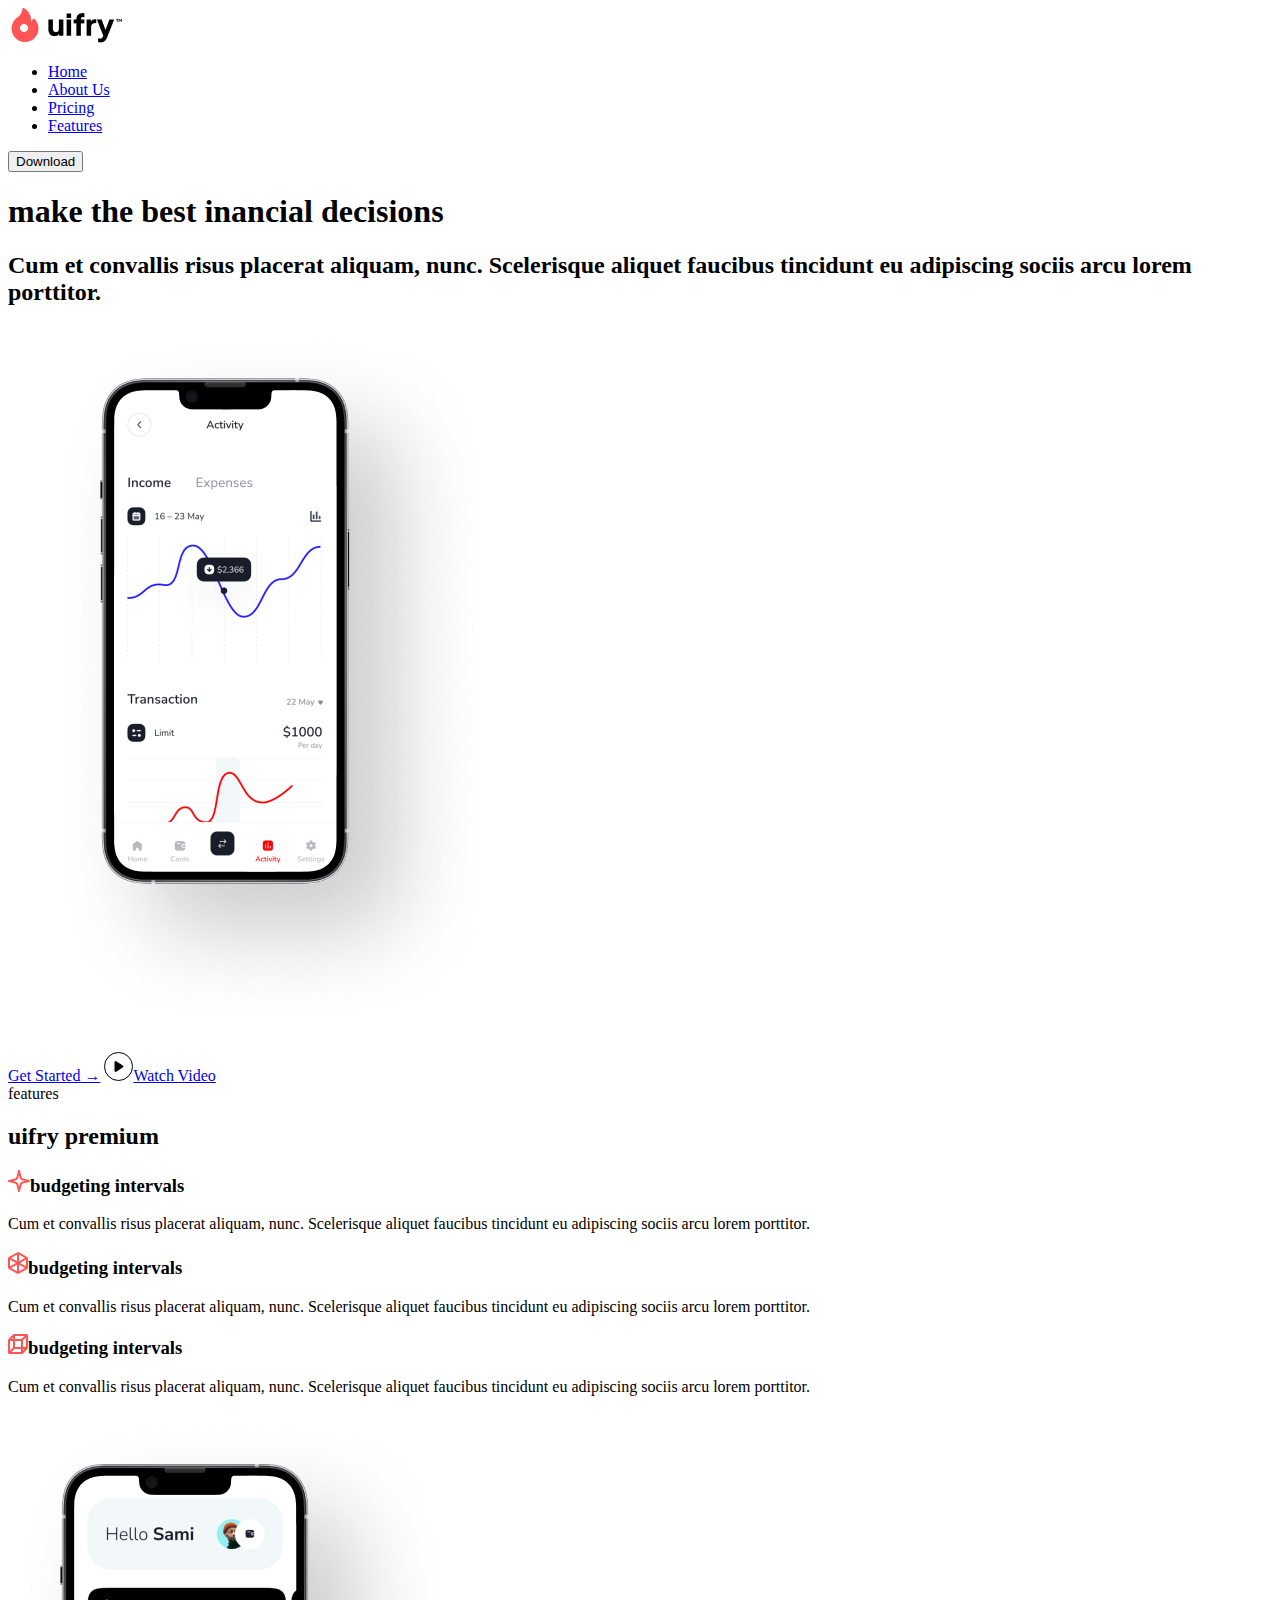
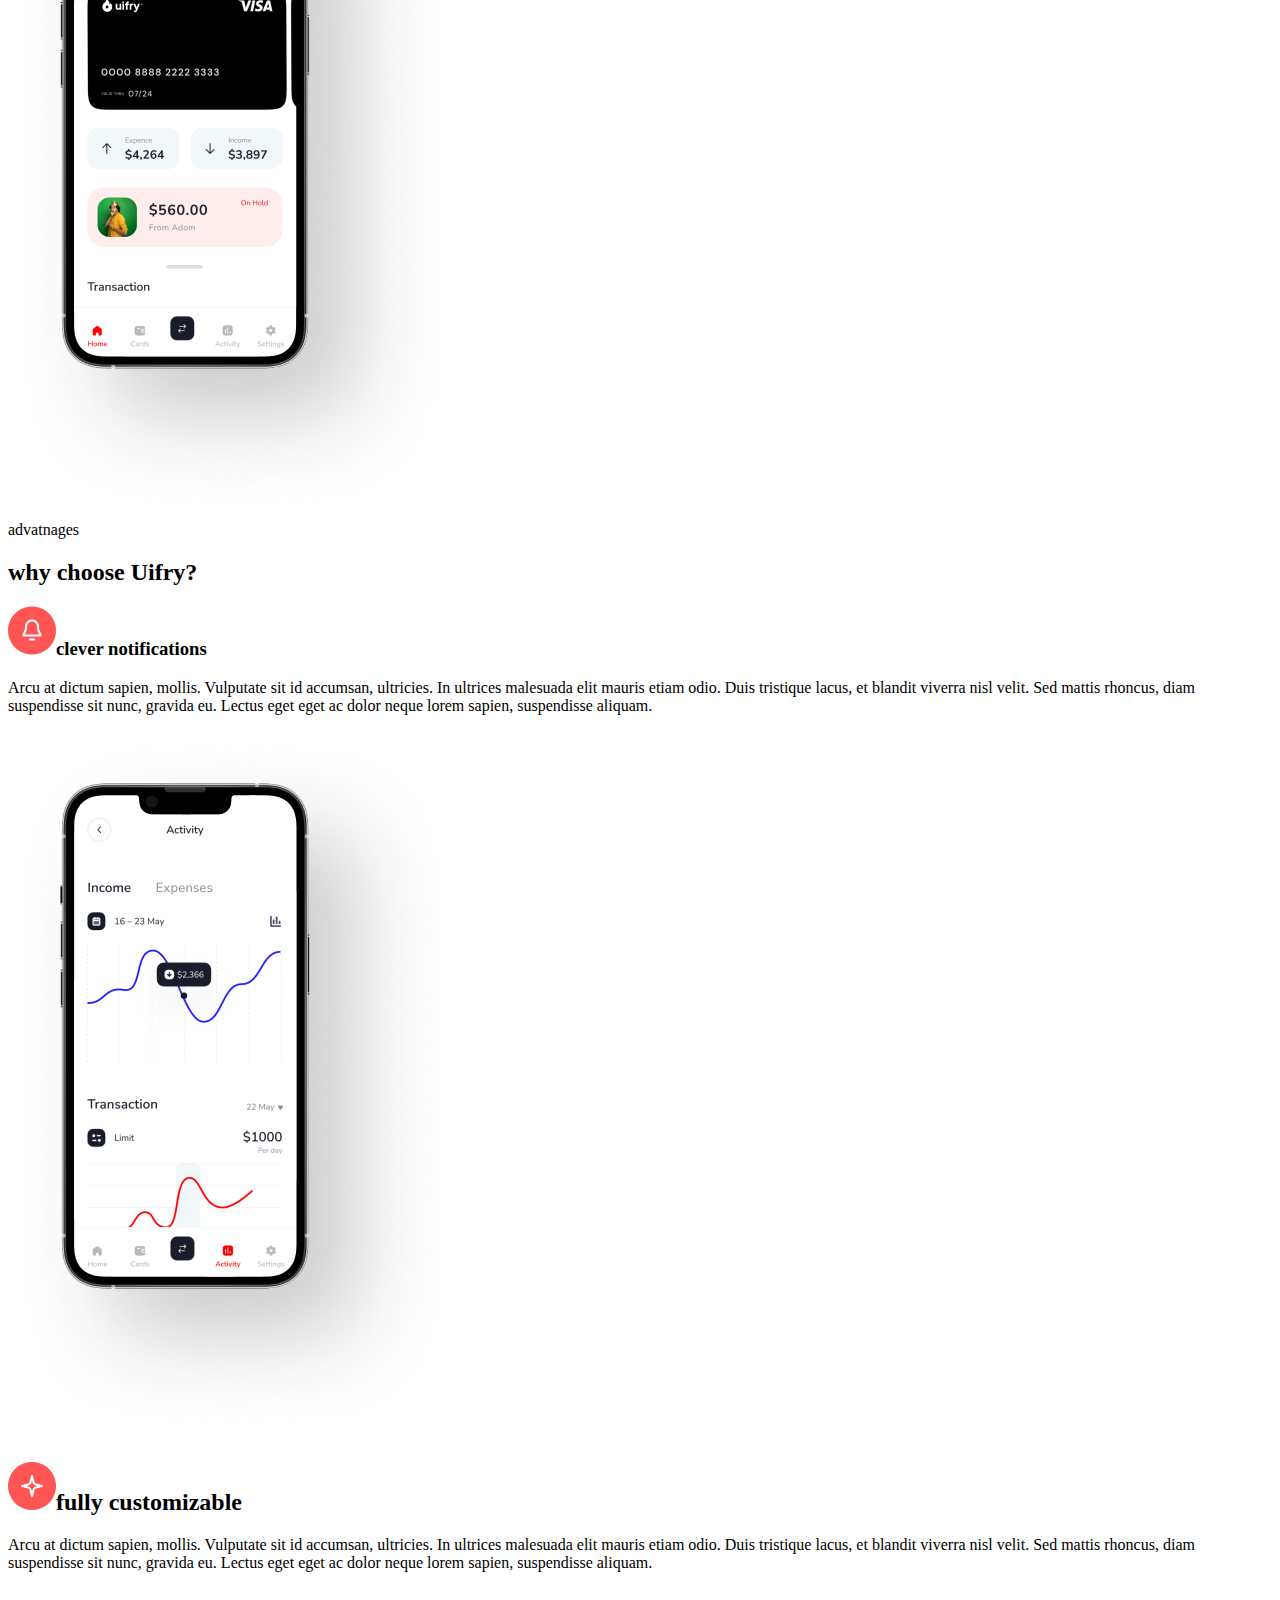
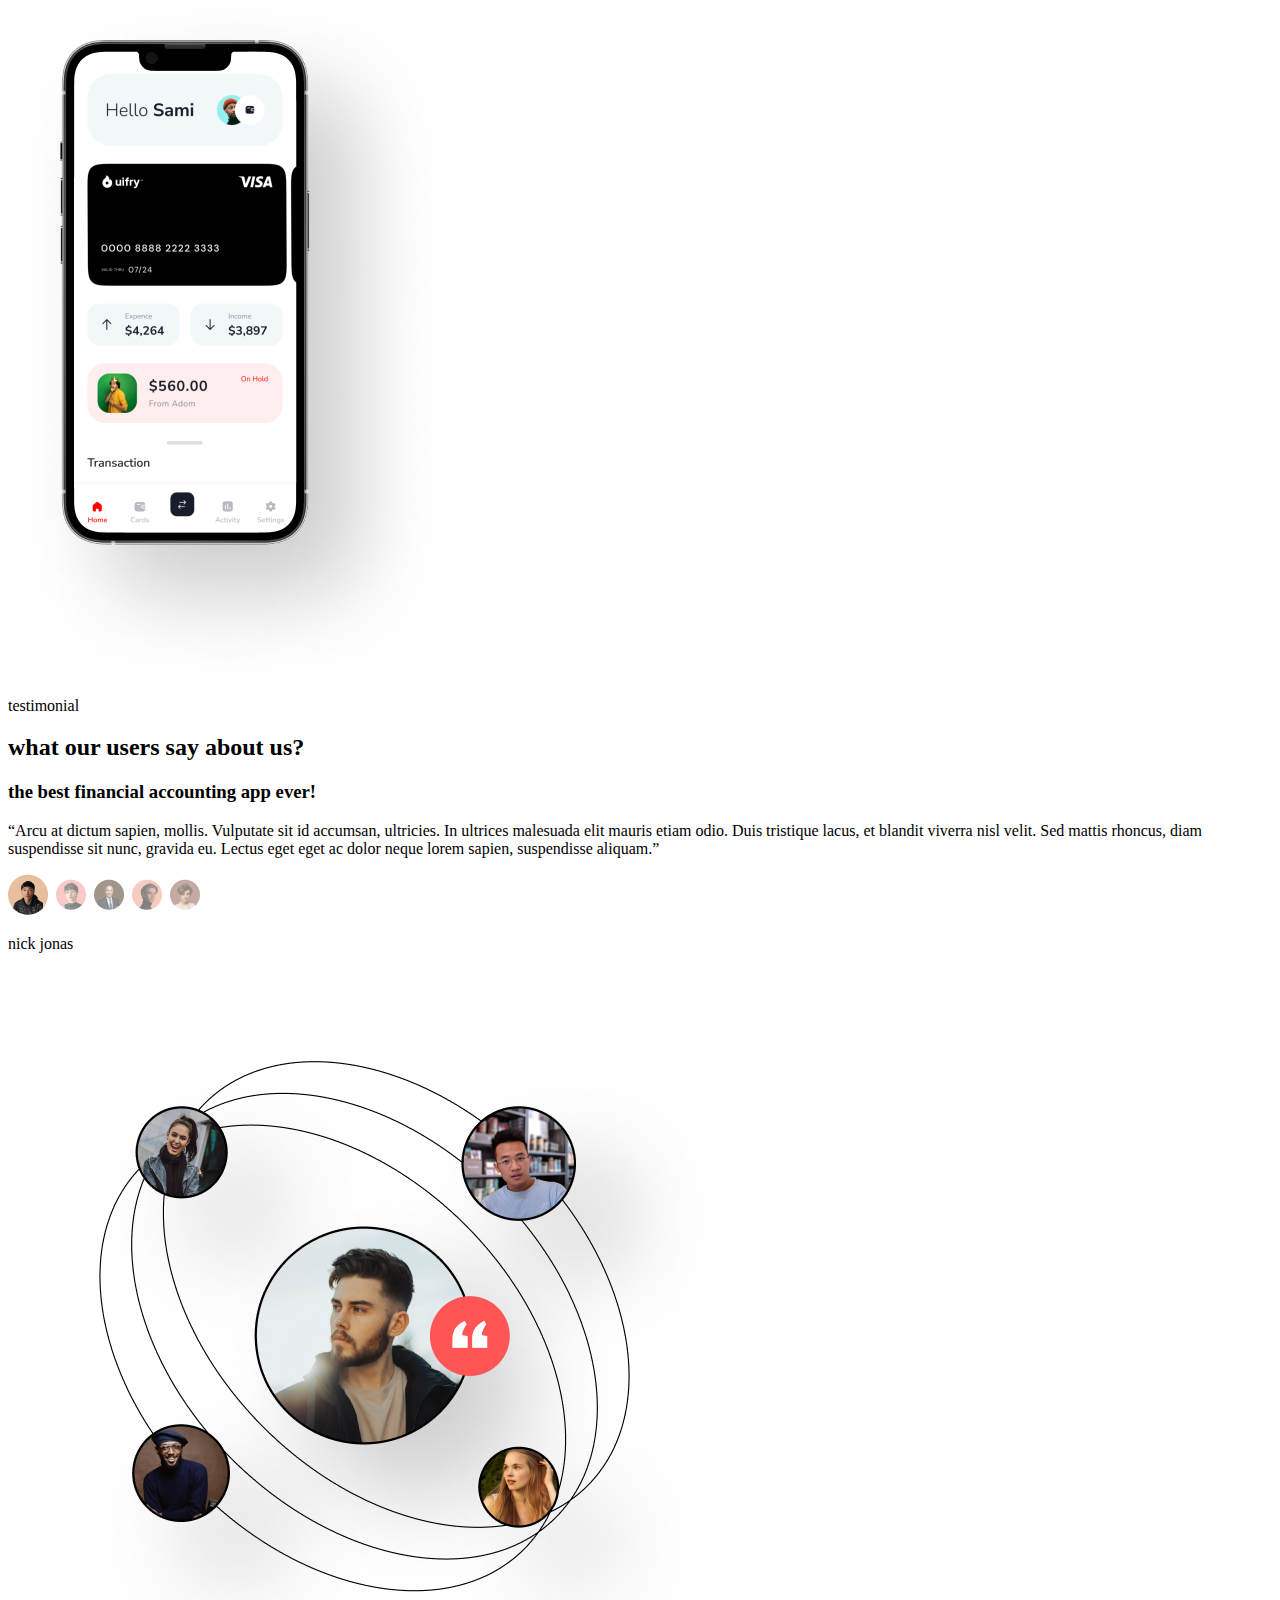
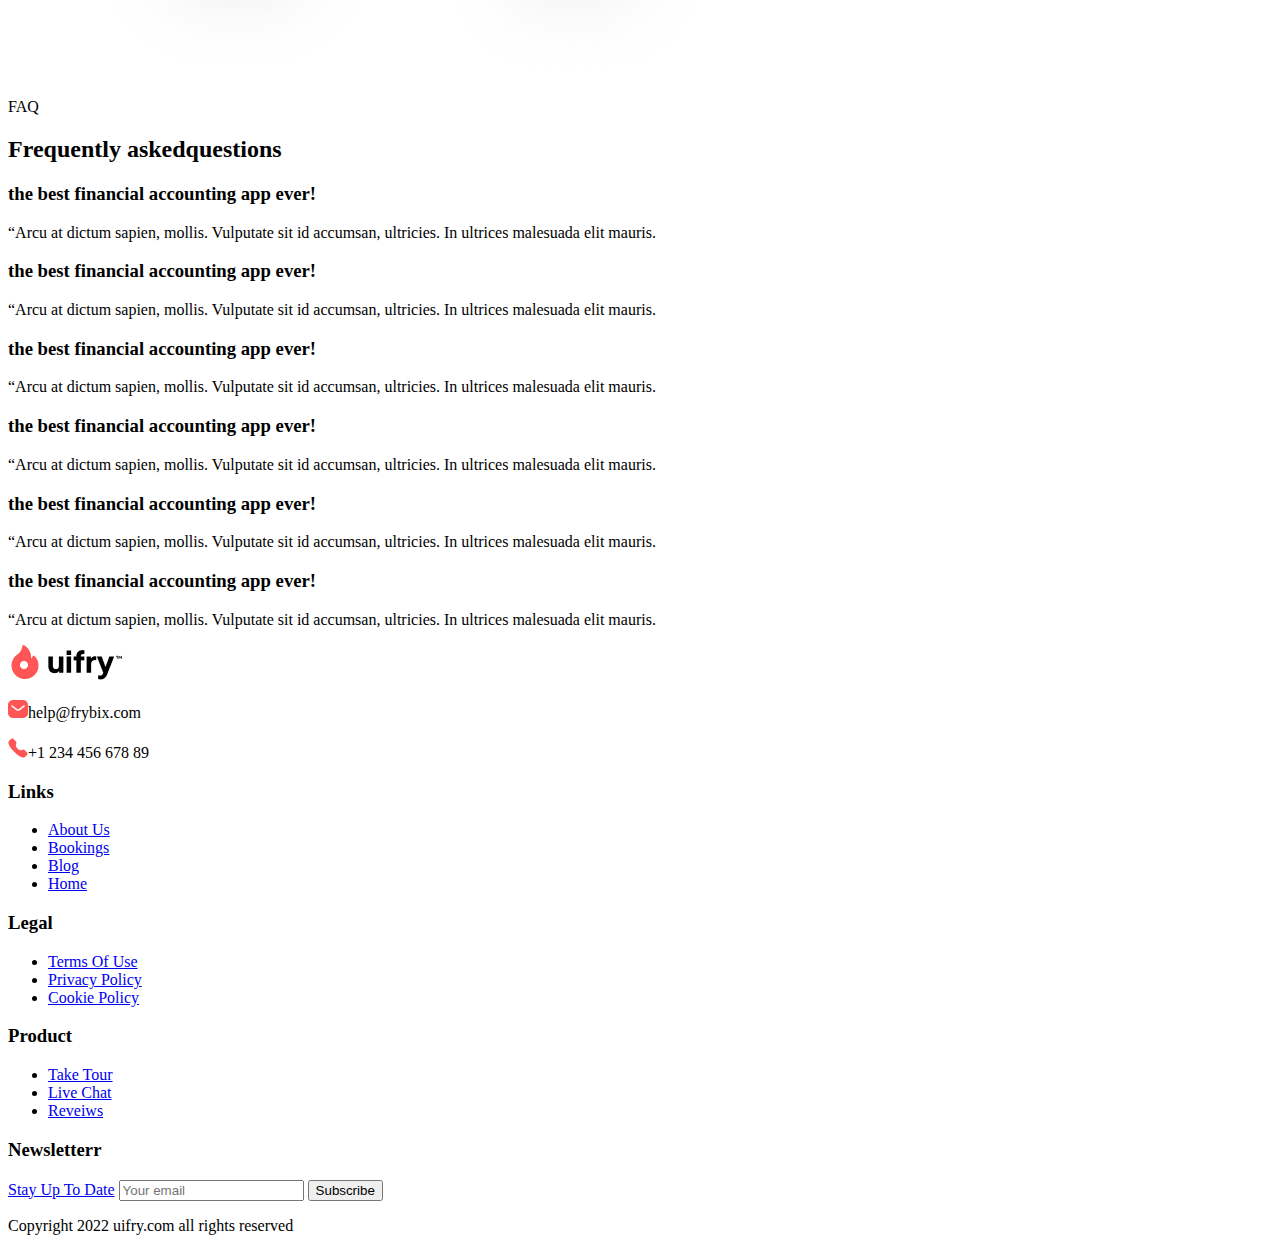
==== landingpage/index.html @ 3eb0efb7 "commit inicial" ====
<!DOCTYPE html>
<html lang="pt-br">
<head>
    <meta charset="UTF-8">
    <meta name="viewport" content="width=device-width, initial-scale=1.0">
    <meta name="description" content="Conheça o mundo inovador da Apple e outras marcas. Compre seu SmartPhone de última geração. Explore acessórios, entretenimento e suporte especializado."> 
    <title>Landing Page</title>
    <link rel="stylesheet" href="style.css">
</head>
<body>
    <header>
        <div>
            <img src="../imagens/logo.png" alt="logo">
            <nav>
                <ul>
                    <li><a href="#">Home</a></li>
                    <li><a href="#">About Us</a></li>
                    <li><a href="#">Pricing</a></li>
                    <li><a href="#">Features</a></li>
                </ul>
            </nav>
            <a href="#"><button type="button">Download</button></a>
        </div>
    </header>
    <main>
        <section>
            <header>
                <h1><span></span>make the best</span> <span></span>inancial decisions</span></h1>
                <h2>Cum et convallis risus placerat aliquam, nunc. Scelerisque aliquet faucibus tincidunt eu adipiscing sociis arcu lorem porttitor.</h2>
            </header>
            <div>
                <figure><img src="../imagens/iphone13grafico.png" alt="iphone13"></figure>
            </div>
        </section>
        <section>
            <a href="#">Get Started &rarr;</a>
            <a href="#"><span><img src="../imagens/play.svg"></span>Watch Video</a>            
        </section>
        <section>           
            <div>
                <div>
                    <header>
                        <span>features</span>
                        <h2>uifry premium</h2>
                    </header>
                    <h3><img src="../imagens/iconstar.png" alt="">budgeting intervals</h3>
                    <p>Cum et convallis risus placerat aliquam, nunc. Scelerisque aliquet faucibus tincidunt eu adipiscing sociis arcu lorem porttitor.</p>
                    <h3><img src="../imagens/iconnew.png" alt="">budgeting intervals</h3>
                    <p>Cum et convallis risus placerat aliquam, nunc. Scelerisque aliquet faucibus tincidunt eu adipiscing sociis arcu lorem porttitor.</p>
                    <h3><img src="../imagens/iconcube.png" alt="">budgeting intervals</h3>
                    <p>Cum et convallis risus placerat aliquam, nunc. Scelerisque aliquet faucibus tincidunt eu adipiscing sociis arcu lorem porttitor.</p>
                </div>
                <div>
                    <img src="../imagens/iphone13.png" alt="">
                </div>
            </div>
        </section>
        <section>
            <div>
                <div>
                    <header>
                        <span>advatnages</span>
                        <h2>why choose Uifry?</h2>
                        <h3><img src="../imagens/iconnotificacao.png" alt="">clever notifications</h3>
                    </header>
                    <p>Arcu at dictum sapien, mollis. Vulputate sit id accumsan, ultricies. In ultrices malesuada elit mauris etiam odio. Duis tristique lacus, et blandit viverra nisl velit. Sed mattis rhoncus, diam suspendisse sit nunc, gravida eu. Lectus eget eget ac dolor neque lorem sapien, suspendisse aliquam.</p>
                </div>
                <div>
                    <img src="../imagens/iphone13grafico.png" alt="">
                </div>
            </div>
        </section>
        <section>
            <div>
                <div>
                    <header>
                        <h2><img src="../imagens/iconstar02.png" alt="">fully customizable</h2>
                    </header>
                    <p>Arcu at dictum sapien, mollis. Vulputate sit id accumsan, ultricies. In ultrices malesuada elit mauris etiam odio. Duis tristique lacus, et blandit viverra nisl velit. Sed mattis rhoncus, diam suspendisse sit nunc, gravida eu. Lectus eget eget ac dolor neque lorem sapien, suspendisse aliquam.</p>
                </div>
                <div>
                    <img src="../imagens/iphone13.png" alt="">
                </div>
            </div>
        </section>
        <section>
            <header>
                <span>testimonial</span>
                <h2>what our users say about us?</h2>
            </header>
            <article>
                <div>
                    <div>
                        <h3>the best financial accounting app ever!</h3>
                        <p>“Arcu at dictum sapien, mollis. Vulputate sit id accumsan, ultricies. In ultrices malesuada elit mauris etiam odio. Duis tristique lacus, et blandit viverra nisl velit. Sed mattis rhoncus, diam suspendisse sit nunc, gravida eu. Lectus eget eget ac dolor neque lorem sapien, suspendisse aliquam.”</p>
                        <img src="../imagens/minicomentarios.png" alt="">
                        <p>nick jonas</p>
                    </div>
                    <div>
                        <img src="../imagens/comentarios.png" alt="">
                    </div>
                </div>
            </article>
            <article>
                <header>
                    <span>FAQ</span>
                    <h2><span></span>Frequently asked</span><span>questions</span></h2>
                </header>
                <div>
                    <div>
                        <h3>the best financial accounting app ever!</h3>
                        <p>“Arcu at dictum sapien, mollis. Vulputate sit id accumsan, ultricies. In ultrices malesuada elit mauris.</p>
                    </div>
                    <div>
                        <h3>the best financial accounting app ever!</h3>
                        <p>“Arcu at dictum sapien, mollis. Vulputate sit id accumsan, ultricies. In ultrices malesuada elit mauris.</p>
                    </div>
                    <div>
                        <h3>the best financial accounting app ever!</h3>
                        <p>“Arcu at dictum sapien, mollis. Vulputate sit id accumsan, ultricies. In ultrices malesuada elit mauris.</p>
                    </div>
                    <div>
                        <h3>the best financial accounting app ever!</h3>
                        <p>“Arcu at dictum sapien, mollis. Vulputate sit id accumsan, ultricies. In ultrices malesuada elit mauris.</p>
                    </div>
                    <div>
                        <h3>the best financial accounting app ever!</h3>
                        <p>“Arcu at dictum sapien, mollis. Vulputate sit id accumsan, ultricies. In ultrices malesuada elit mauris.</p>
                    </div>
                    <div>
                        <h3>the best financial accounting app ever!</h3>
                        <p>“Arcu at dictum sapien, mollis. Vulputate sit id accumsan, ultricies. In ultrices malesuada elit mauris.</p>
                    </div>
                </div>
            </article>
        </section>
    </main>
    <footer>
        <div>
            <div>
                <img src="../imagens/logo.png" alt="logo">
                <p><img src="../imagens/iconemail.png" alt="">help@frybix.com</p>
                <p><img src="../imagens/icontelefone.png" alt="">+1 234 456 678 89</p>
            </div>
            <div>
                <h3>Links</h3>
                <ul>
                    <li><a href="#">About Us</a></li>
                    <li><a href="#">Bookings</a></li>
                    <li><a href="#">Blog</a></li>
                    <li><a href="#">Home</a></li>
                </ul>
            </div>
            <div>
                <h3>Legal</h3>
                <ul>
                    <li><a href="#">Terms Of Use</a></li>
                    <li><a href="#">Privacy Policy</a></li>
                    <li><a href="#">Cookie Policy</a></li>
                </ul>
            </div>
            <div>
                <h3>Product</h3>
                <ul>
                    <li><a href="#">Take Tour</a></li>
                    <li><a href="#">Live Chat</a></li>
                    <li><a href="#">Reveiws</a></li>
                </ul>
            </div>
            <div>
                <h3>Newsletterr</h3>
                <a href="#">Stay Up To Date</a>
                <input type="text" placeholder="Your email">
                <button type="submit">Subscribe</button>
            </div>
        </div>
        <p>Copyright 2022 uifry.com all rights reserved</p>
    </footer>
    
</body>
</html>
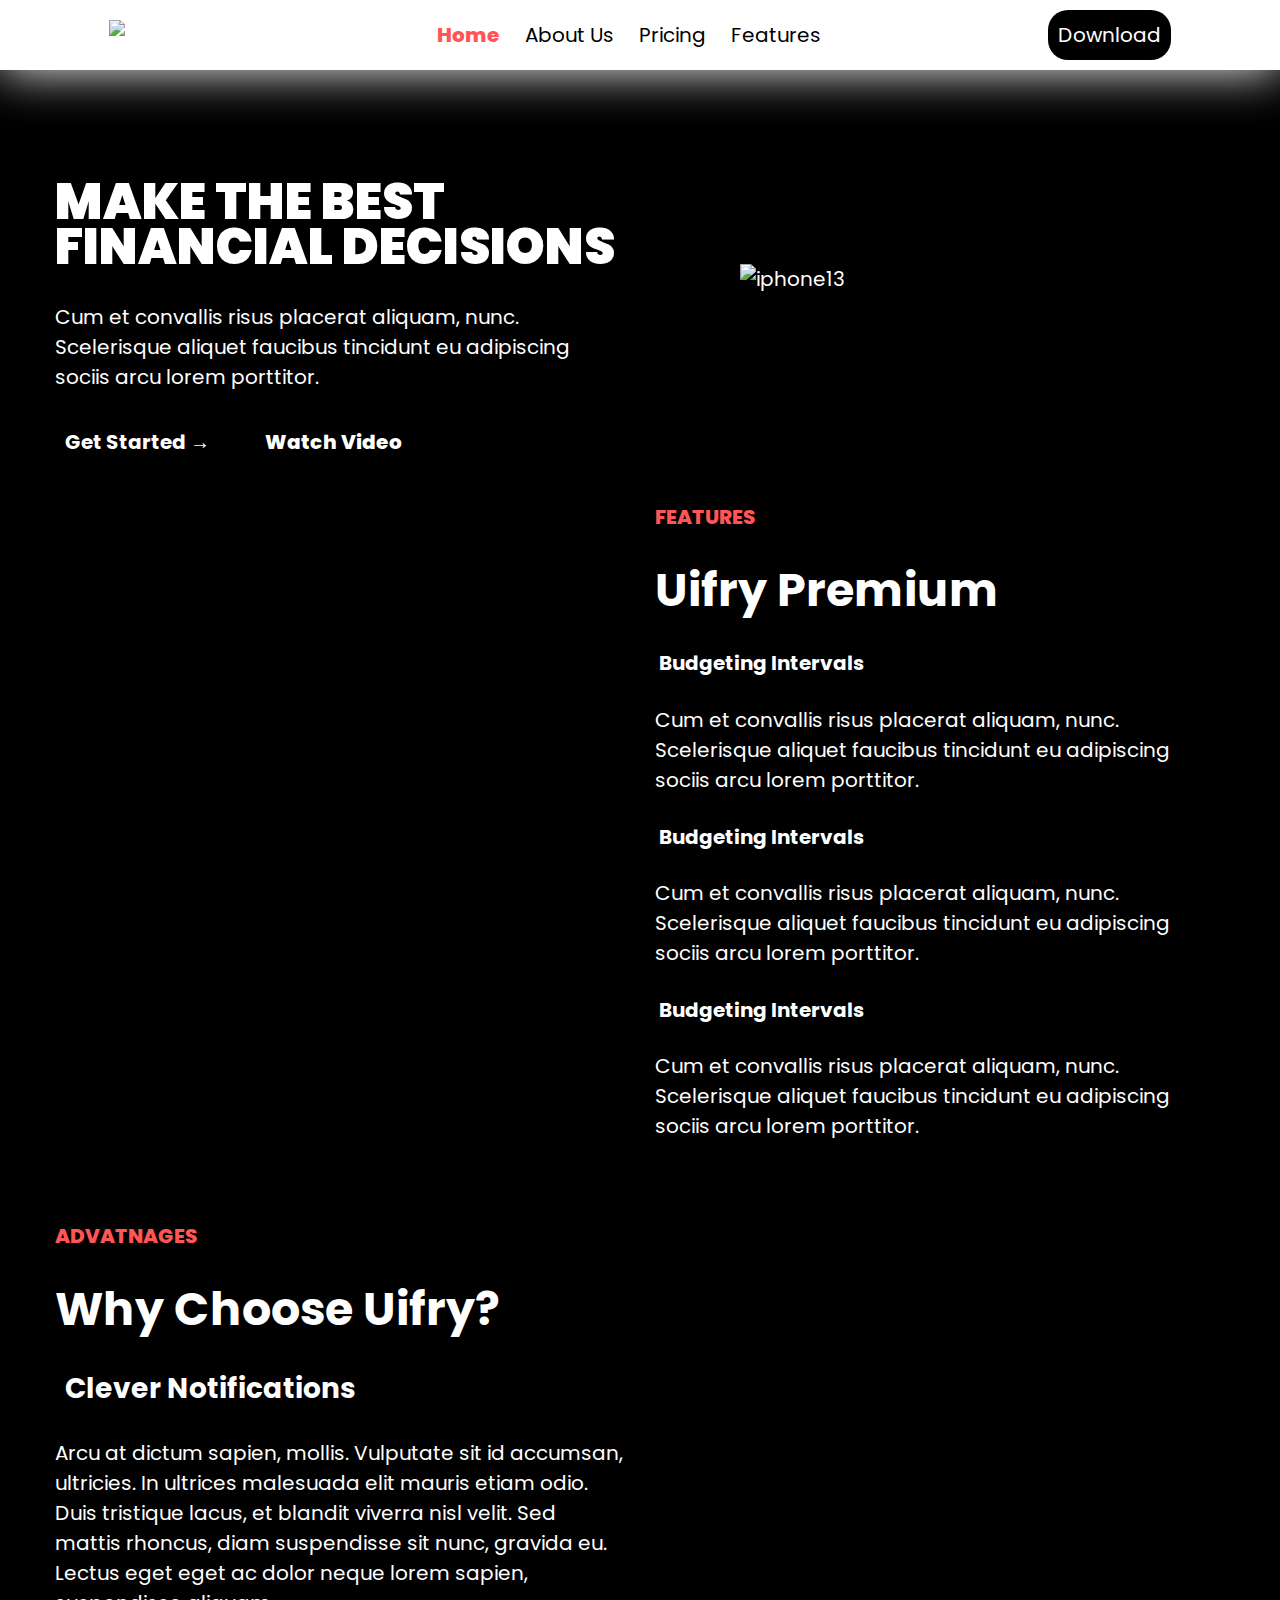
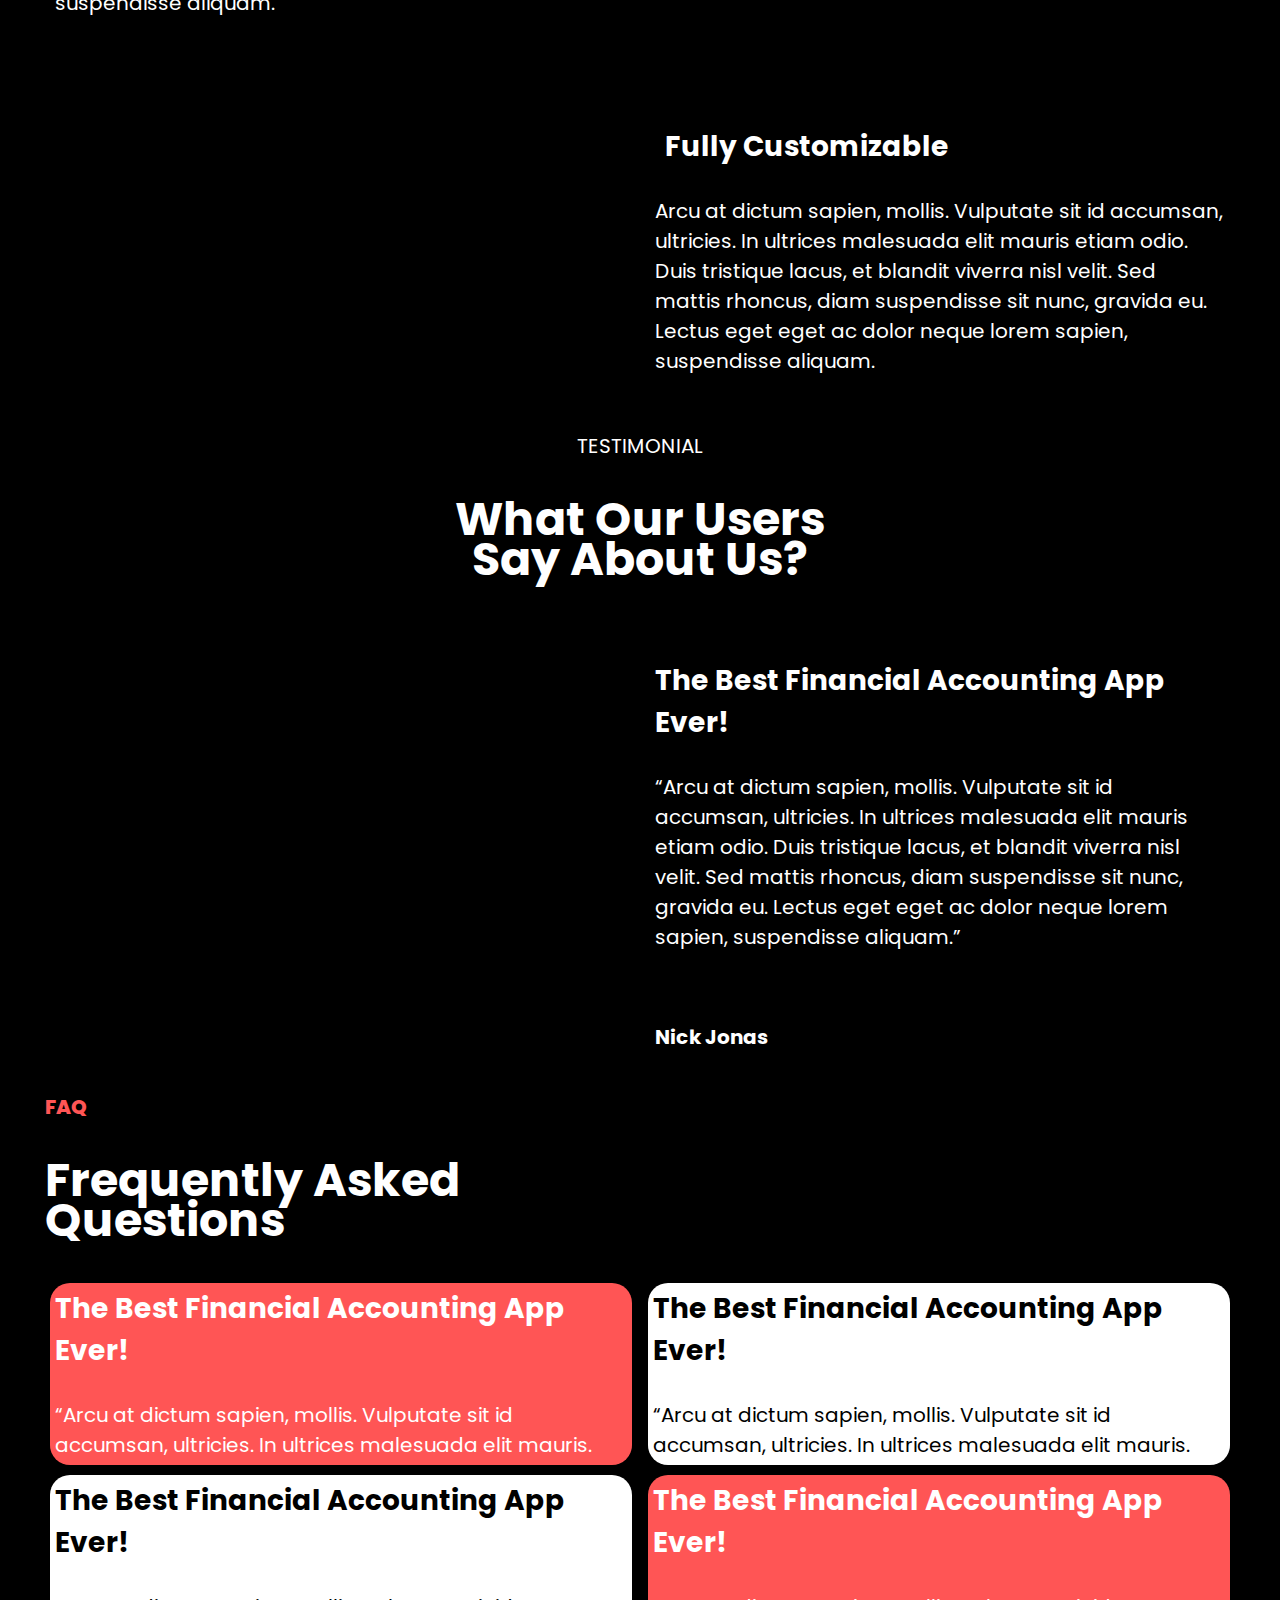
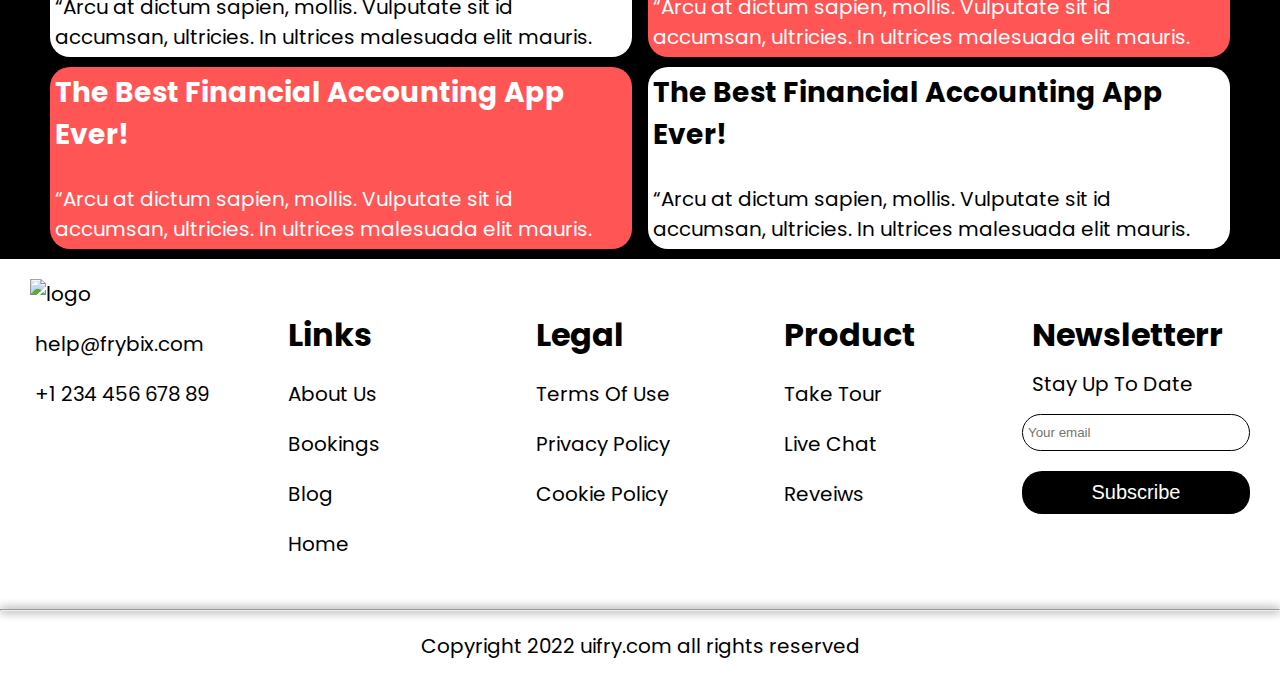
==== commit f6100fe7: "Atualização das cores e fontes." ====
--- a/landingpage/index.html
+++ b/landingpage/index.html
@@ -6,175 +6,178 @@
     <meta name="description" content="Conheça o mundo inovador da Apple e outras marcas. Compre seu SmartPhone de última geração. Explore acessórios, entretenimento e suporte especializado."> 
     <title>Landing Page</title>
     <link rel="stylesheet" href="style.css">
+    <link rel="stylesheet" href="media.css">
+    
 </head>
 <body>
-    <header>
-        <div>
-            <img src="../imagens/logo.png" alt="logo">
-            <nav>
-                <ul>
-                    <li><a href="#">Home</a></li>
-                    <li><a href="#">About Us</a></li>
-                    <li><a href="#">Pricing</a></li>
-                    <li><a href="#">Features</a></li>
-                </ul>
-            </nav>
-            <a href="#"><button type="button">Download</button></a>
-        </div>
+    <header class="cabeçalho">
+        <img src="imagens/logo.png" alt="logo" class="logo">
+        <nav>
+            <ul class="Links">
+                <li ><a href="#" class="bnt feat">Home</a></li>
+                <li ><a href="#" class="bnt">About Us</a></li>
+                <li ><a href="#" class="bnt">Pricing</a></li>
+                <li ><a href="#" class="bnt">Features</a></li>
+            </ul>
+        </nav>
+        <a href="#" class="bnt2">Download</a>
     </header>
     <main>
-        <section>
-            <header>
-                <h1><span></span>make the best</span> <span></span>inancial decisions</span></h1>
-                <h2>Cum et convallis risus placerat aliquam, nunc. Scelerisque aliquet faucibus tincidunt eu adipiscing sociis arcu lorem porttitor.</h2>
+        <section class="divisao">
+            <header class="metade">
+                <h1 class="centsec">MAKE THE BEST<br>FINANCIAL DECISIONS</h1>
+                <p class="centsec">Cum et convallis risus placerat aliquam, nunc. Scelerisque aliquet faucibus tincidunt eu adipiscing sociis arcu lorem porttitor.</p>
             </header>
-            <div>
-                <figure><img src="../imagens/iphone13grafico.png" alt="iphone13"></figure>
+            <div class="metade segund">
+                <img src="imagens/iphone13grafico.png" alt="iphone13" class="imgcontainer del" width="400px">
             </div>
         </section>
         <section>
-            <a href="#">Get Started &rarr;</a>
-            <a href="#"><span><img src="../imagens/play.svg"></span>Watch Video</a>            
+            <a href="#" class="botao">Get Started &rarr;</a>
+            <a href="#" class="botao02">Watch Video</a>            
         </section>
-        <section>           
-            <div>
+        <section class="divisao">           
+            <div class="metade segund" >
+                <img src="imagens/iphone13.png" alt="" width="400" class="del">
+            </div>
+            <div class="metade ">
+                <header>
+                    <span class="feat">FEATURES</span>
+                    <h2>Uifry Premium</h2>
+                </header>
                 <div>
-                    <header>
-                        <span>features</span>
-                        <h2>uifry premium</h2>
-                    </header>
-                    <h3><img src="../imagens/iconstar.png" alt="">budgeting intervals</h3>
+                    <h4><img src="imagens/iconstar.png" alt="" width="18"> Budgeting Intervals</h4>
                     <p>Cum et convallis risus placerat aliquam, nunc. Scelerisque aliquet faucibus tincidunt eu adipiscing sociis arcu lorem porttitor.</p>
-                    <h3><img src="../imagens/iconnew.png" alt="">budgeting intervals</h3>
+                    <h4><img src="imagens/iconnew.png" alt="" width="18"> Budgeting Intervals</h4>
                     <p>Cum et convallis risus placerat aliquam, nunc. Scelerisque aliquet faucibus tincidunt eu adipiscing sociis arcu lorem porttitor.</p>
-                    <h3><img src="../imagens/iconcube.png" alt="">budgeting intervals</h3>
+                    <h4><img src="imagens/iconcube.png" alt="" width="18"> Budgeting Intervals</h4>
                     <p>Cum et convallis risus placerat aliquam, nunc. Scelerisque aliquet faucibus tincidunt eu adipiscing sociis arcu lorem porttitor.</p>
-                </div>
-                <div>
-                    <img src="../imagens/iphone13.png" alt="">
                 </div>
             </div>
         </section>
-        <section>
-            <div>
-                <div>
+        <section class="divisao">
+                <div class="metade ">
                     <header>
-                        <span>advatnages</span>
-                        <h2>why choose Uifry?</h2>
-                        <h3><img src="../imagens/iconnotificacao.png" alt="">clever notifications</h3>
+                        <span class="feat">ADVATNAGES</span>
+                        <h2>Why Choose Uifry?</h2>
+                        <h3 class="content"><img src="imagens/iconnotificacao.png" alt="" >Clever Notifications</h3>
                     </header>
                     <p>Arcu at dictum sapien, mollis. Vulputate sit id accumsan, ultricies. In ultrices malesuada elit mauris etiam odio. Duis tristique lacus, et blandit viverra nisl velit. Sed mattis rhoncus, diam suspendisse sit nunc, gravida eu. Lectus eget eget ac dolor neque lorem sapien, suspendisse aliquam.</p>
                 </div>
-                <div>
-                    <img src="../imagens/iphone13grafico.png" alt="">
+                <div class="metade  segund" >
+                    <img src="imagens/iphone13grafico.png" alt="" width="400" class="del">
                 </div>
-            </div>
         </section>
-        <section>
-            <div>
-                <div>
+        <section class="divisao">
+                <div class="metade segund">
+                    <img src="imagens/iphone13.png" alt="" width="400px" class="del">
+                </div>
+                <div class="metade">
                     <header>
-                        <h2><img src="../imagens/iconstar02.png" alt="">fully customizable</h2>
+                        <h3 class="content"><img src="imagens/iconstar02.png" alt="">Fully Customizable</h3>
                     </header>
                     <p>Arcu at dictum sapien, mollis. Vulputate sit id accumsan, ultricies. In ultrices malesuada elit mauris etiam odio. Duis tristique lacus, et blandit viverra nisl velit. Sed mattis rhoncus, diam suspendisse sit nunc, gravida eu. Lectus eget eget ac dolor neque lorem sapien, suspendisse aliquam.</p>
                 </div>
-                <div>
-                    <img src="../imagens/iphone13.png" alt="">
-                </div>
-            </div>
         </section>
         <section>
-            <header>
-                <span>testimonial</span>
-                <h2>what our users say about us?</h2>
+            <header class="test">
+                <p>TESTIMONIAL</p>
+                <h2>What Our Users<br>Say About Us?</h2>
             </header>
-            <article>
-                <div>
-                    <div>
-                        <h3>the best financial accounting app ever!</h3>
-                        <p>“Arcu at dictum sapien, mollis. Vulputate sit id accumsan, ultricies. In ultrices malesuada elit mauris etiam odio. Duis tristique lacus, et blandit viverra nisl velit. Sed mattis rhoncus, diam suspendisse sit nunc, gravida eu. Lectus eget eget ac dolor neque lorem sapien, suspendisse aliquam.”</p>
-                        <img src="../imagens/minicomentarios.png" alt="">
-                        <p>nick jonas</p>
-                    </div>
-                    <div>
-                        <img src="../imagens/comentarios.png" alt="">
-                    </div>
+            <article class="divisao">
+                <div class="metade segund" >
+                    <img src="imagens/comentarios.png" alt="" class="del">
+                </div>
+                <div class="metade">
+                    <h3>The Best Financial Accounting App Ever!</h3>
+                    <p>“Arcu at dictum sapien, mollis. Vulputate sit id accumsan, ultricies. In ultrices malesuada elit mauris etiam odio. Duis tristique lacus, et blandit viverra nisl velit. Sed mattis rhoncus, diam suspendisse sit nunc, gravida eu. Lectus eget eget ac dolor neque lorem sapien, suspendisse aliquam.”</p>
+                    <img src="imagens/minicomentarios.png" alt="">
+                    <p><strong>Nick Jonas</strong></p>
                 </div>
             </article>
-            <article>
+            <article id="container">
                 <header>
-                    <span>FAQ</span>
-                    <h2><span></span>Frequently asked</span><span>questions</span></h2>
+                    <span class="feat">FAQ</span>
+                    <h2>Frequently Asked <br> Questions</h2>
                 </header>
-                <div>
-                    <div>
-                        <h3>the best financial accounting app ever!</h3>
-                        <p>“Arcu at dictum sapien, mollis. Vulputate sit id accumsan, ultricies. In ultrices malesuada elit mauris.</p>
+                <div class="faq-cont">
+                    <div class="faq-item">
+                        <div class="faq-quest destaq">
+                            <h3>The Best Financial Accounting App Ever!</h3>
+                            <p>“Arcu at dictum sapien, mollis. Vulputate sit id accumsan, ultricies. In ultrices malesuada elit mauris.</p>
+                        </div>
+                        <div class="faq-quest">
+                            <h3>The Best Financial Accounting App Ever!</h3>
+                            <p>“Arcu at dictum sapien, mollis. Vulputate sit id accumsan, ultricies. In ultrices malesuada elit mauris.</p>
+                        </div>
                     </div>
-                    <div>
-                        <h3>the best financial accounting app ever!</h3>
-                        <p>“Arcu at dictum sapien, mollis. Vulputate sit id accumsan, ultricies. In ultrices malesuada elit mauris.</p>
+                    <div class="faq-item">
+                        <div class="faq-quest">
+                            <h3>The Best Financial Accounting App Ever!</h3>
+                            <p>“Arcu at dictum sapien, mollis. Vulputate sit id accumsan, ultricies. In ultrices malesuada elit mauris.</p>
+                        </div>
+                        <div class="faq-quest destaq">
+                            <h3>The Best Financial Accounting App Ever!</h3>
+                            <p>“Arcu at dictum sapien, mollis. Vulputate sit id accumsan, ultricies. In ultrices malesuada elit mauris.</p>
+                        </div>
                     </div>
-                    <div>
-                        <h3>the best financial accounting app ever!</h3>
-                        <p>“Arcu at dictum sapien, mollis. Vulputate sit id accumsan, ultricies. In ultrices malesuada elit mauris.</p>
-                    </div>
-                    <div>
-                        <h3>the best financial accounting app ever!</h3>
-                        <p>“Arcu at dictum sapien, mollis. Vulputate sit id accumsan, ultricies. In ultrices malesuada elit mauris.</p>
-                    </div>
-                    <div>
-                        <h3>the best financial accounting app ever!</h3>
-                        <p>“Arcu at dictum sapien, mollis. Vulputate sit id accumsan, ultricies. In ultrices malesuada elit mauris.</p>
-                    </div>
-                    <div>
-                        <h3>the best financial accounting app ever!</h3>
-                        <p>“Arcu at dictum sapien, mollis. Vulputate sit id accumsan, ultricies. In ultrices malesuada elit mauris.</p>
+                    <div class="faq-item">
+                        <div class="faq-quest destaq">
+                            <h3>The Best Financial Accounting App Ever!</h3>
+                            <p>“Arcu at dictum sapien, mollis. Vulputate sit id accumsan, ultricies. In ultrices malesuada elit mauris.</p>
+                        </div>
+                        <div class="faq-quest">
+                            <h3>The Best Financial Accounting App Ever!</h3>
+                            <p>“Arcu at dictum sapien, mollis. Vulputate sit id accumsan, ultricies. In ultrices malesuada elit mauris.</p>
+                        </div>
                     </div>
                 </div>
             </article>
         </section>
     </main>
     <footer>
-        <div>
-            <div>
-                <img src="../imagens/logo.png" alt="logo">
-                <p><img src="../imagens/iconemail.png" alt="">help@frybix.com</p>
-                <p><img src="../imagens/icontelefone.png" alt="">+1 234 456 678 89</p>
+        <div class="container-footer">
+            <div class="cent-foo">
+                <stan><img src="imagens/logo.png" alt="logo" class="lo" width="100px"></stan>
+                <p><span><img src="imagens/iconemail.png" alt="" width="20"></span> help@frybix.com</p>
+                <p><span><img src="imagens/icontelefone.png" alt="" width="20"></span> +1 234 456 678 89</p>
             </div>
-            <div>
+            <div class="cent-foo">
                 <h3>Links</h3>
                 <ul>
-                    <li><a href="#">About Us</a></li>
-                    <li><a href="#">Bookings</a></li>
-                    <li><a href="#">Blog</a></li>
-                    <li><a href="#">Home</a></li>
+                    <li><a href="#" class="bnt">About Us</a></li>
+                    <li><a href="#" class="bnt">Bookings</a></li>
+                    <li><a href="#" class="bnt">Blog</a></li>
+                    <li><a href="#" class="bnt">Home</a></li>
                 </ul>
             </div>
-            <div>
+            <div class="cent-foo">
                 <h3>Legal</h3>
                 <ul>
-                    <li><a href="#">Terms Of Use</a></li>
-                    <li><a href="#">Privacy Policy</a></li>
-                    <li><a href="#">Cookie Policy</a></li>
+                    <li><a href="#" class="bnt">Terms Of Use</a></li>
+                    <li><a href="#" class="bnt">Privacy Policy</a></li>
+                    <li><a href="#" class="bnt">Cookie Policy</a></li>
                 </ul>
             </div>
-            <div>
+            <div class="cent-foo">
                 <h3>Product</h3>
                 <ul>
-                    <li><a href="#">Take Tour</a></li>
-                    <li><a href="#">Live Chat</a></li>
-                    <li><a href="#">Reveiws</a></li>
+                    <li><a href="#" class="bnt">Take Tour</a></li>
+                    <li><a href="#" class="bnt">Live Chat</a></li>
+                    <li><a href="#" class="bnt">Reveiws</a></li>
                 </ul>
             </div>
-            <div>
+            <div class="cent-foo">
                 <h3>Newsletterr</h3>
-                <a href="#">Stay Up To Date</a>
-                <input type="text" placeholder="Your email">
-                <button type="submit">Subscribe</button>
+                <a href="#" class="bnt">Stay Up To Date</a>
+                <form action="#">
+                    <input type="email" placeholder="Your email" id="email">
+                    <button type="submit" class="bnt3">Subscribe</button>
+                </form>
             </div>
         </div>
-        <p>Copyright 2022 uifry.com all rights reserved</p>
+        <hr>
+        <p class="copycent">Copyright 2022 uifry.com all rights reserved</p>
     </footer>
     
 </body>
--- a/landingpage/style.css
+++ b/landingpage/style.css
@@ -0,0 +1,261 @@
+@import url('https://fonts.googleapis.com/css2?family=Passion+One:wght@400;700;900&family=Poppins:ital,wght@0,100;0,200;0,300;0,400;0,500;0,600;0,700;0,800;0,900;1,100;1,200;1,300;1,400;1,500;1,600;1,700;1,800;1,900&family=Sriracha&display=swap');
+
+:root {
+    --color01: #000000;
+    --color02: #ffffff;
+    --color03: #ff5555;
+    --fontsize01: 20px;
+    --fontsize02: 28px;
+    --fontsize03: 32px;
+    --fontsize04: 46px;
+    --fontsize05: 50px;
+}
+
+body {
+    display: flex;
+    justify-content: center;
+    flex-direction: column;
+    align-items: center;
+    margin: 0 auto;
+    padding: 0;
+    background-color: var(--color01);
+    color: var(--color02);
+    font-size: var(--fontsize01);
+    font-family: "Poppins", sans-serif;
+    overflow-x: hidden;
+}
+
+header.cabeçalho {
+    display: flex;
+    flex-direction: row;
+    justify-content: space-around;
+    align-items: center;
+    background-color: var(--color02);
+    width: 100%;
+    box-shadow: 0 0 50px 0 white;
+}
+ header li {
+    display: inline-block;  
+}
+a {
+    text-decoration: none;
+    font-size: var(--fontsize01);
+}
+
+main {
+    margin-top: 30px;
+    max-width: 1200px;
+}
+
+section.divisao, article.divisao {
+    display: flex;
+    flex-direction: row;
+    justify-content: center;
+    align-items: center;
+    margin-top: 30px;
+}
+
+h1 {
+    font-size: var(--fontsize05);
+    font-weight: 900;
+    line-height: 45px;
+}
+
+h2 {
+    font-size: var(--fontsize04);
+}
+
+h3 {
+    font-size: var(--fontsize02);
+}
+
+p, h4 {
+    font-size: var(--fontsize01);
+}
+
+.metade {
+    flex: 1;
+    padding: 15px;
+    border: 15px;
+    box-sizing: border-box;
+}
+
+.segund {
+    display: flex;
+    justify-content: center;
+    align-items: center;
+    max-width: 100%;
+    height: auto;
+}
+
+.bnt {
+    padding: 10px;
+    color: var(--color01);
+    font-size: var(--fontsize01);
+}
+.bnt2 {
+    background-color: var(--color01);
+    color: var(--color02);
+    padding: 10px;
+    border-radius: 20px;
+    font-size: var(--fontsize01);
+}
+.bnt2:hover {
+    background-color: rgba(0, 0, 0, 0.603);
+}
+
+.bnt:hover {
+    background-color: var(--color01);
+    color: var(--color02);
+    border-radius: 20px;
+}
+
+.bnt3 {
+    background-color: var(--color01);
+    color: var(--color02);
+    margin-top: 20px;
+    border: none;
+    padding: 10px 30px;
+    font-size: var(--fontsize01);
+    border-radius: 20px;
+}
+
+.bnt3:hover {
+    background-color: rgba(0, 0, 0, 0.603);
+    font-size: var(--fontsize01);
+}
+
+.botao {
+    padding: 10px;
+    color: var(--color02);
+    border-radius: 20px;
+    margin: 0 15px;
+    font-size: var(--fontsize01);
+    font-weight: 700;
+}
+.botao:hover, .botao02:hover {
+    background-color: var(--color02);
+    color: var(--color01);
+}
+
+.botao02 {
+    padding: 10px;
+    color: var(--color02);
+    border-radius: 20px;
+    margin-left: 15px;
+    font-size: var(--fontsize01);
+    font-weight: 800;
+}
+
+.feat {
+    color: var(--color03);
+    font-weight: 800;
+    font-size: var(--fontsize01);
+}
+.content {
+    display: flex;
+    align-items: center;
+    gap: 10px;
+}
+
+.content img {
+    display: inline-block;
+}
+
+header.test {
+    text-align: center;
+}
+
+h2 {
+    line-height: 40px;
+}
+
+#container {
+    margin: 0 auto;
+    padding: 5px;
+}
+
+.faq-cont {
+   margin-top: 20px;
+   color: var(--color01);
+}
+
+.faq-item {
+    display: flex;
+    justify-content: space-between;
+    padding: 5px;
+}
+
+.faq-quest {
+    width: 48.5%;
+    padding: 5px;
+    background-color: var(--color02);
+    border-radius: 20px;
+}
+
+.destaq {
+    background-color: var(--color03);
+    color: var(--color02);
+}
+
+.faq-quest h3 {
+    margin-top: 0;
+}
+
+.faq-quest p {
+    margin-bottom: 0;
+}
+
+/* FOOTER*/
+
+footer {
+    background-color: var(--color02);
+    color: var(--color01);
+    width: 100%;
+}
+
+.container-footer {
+    display: flex;
+    justify-content: space-between;
+    padding: 20px;
+}
+
+.cent-foo {
+    flex: 1;
+    margin: 0 10px;
+}
+
+.cent-foo h3 {
+    font-size: var(--fontsize03);
+    margin-bottom: 10px;
+    margin-left: 10px;
+}
+
+.cent-foo form {
+    display: flex;
+    flex-direction: column;
+}
+
+.cent-foo input[type="email"] {
+    padding: 10px 5px;
+    margin-top: 15px ;
+    border: 1px solid black;
+    border-radius: 20px;
+}
+
+.cent-foo ul li {
+    margin-bottom: 20px;
+}
+
+.cent-foo ul {
+    list-style: none;
+    padding: 0;
+}
+
+hr {
+    box-shadow: 0 0 10px 0 black;
+}
+
+.copycent {
+    text-align: center;
+}--- a/landingpage/media.css
+++ b/landingpage/media.css
@@ -0,0 +1,25 @@
+@media screen and (max-width: 760px) {
+    header.cabeçalho {
+        flex-direction: row;
+
+    }
+
+    header ul li {
+        margin-top: 5px;
+    }
+    
+    section.divisao, article.divisao {
+        flex-direction: column;
+    }
+    
+    main {
+        flex-direction: column;
+        text-align: center;
+    }
+
+    
+
+    img.del {
+        display: none;
+    }
+}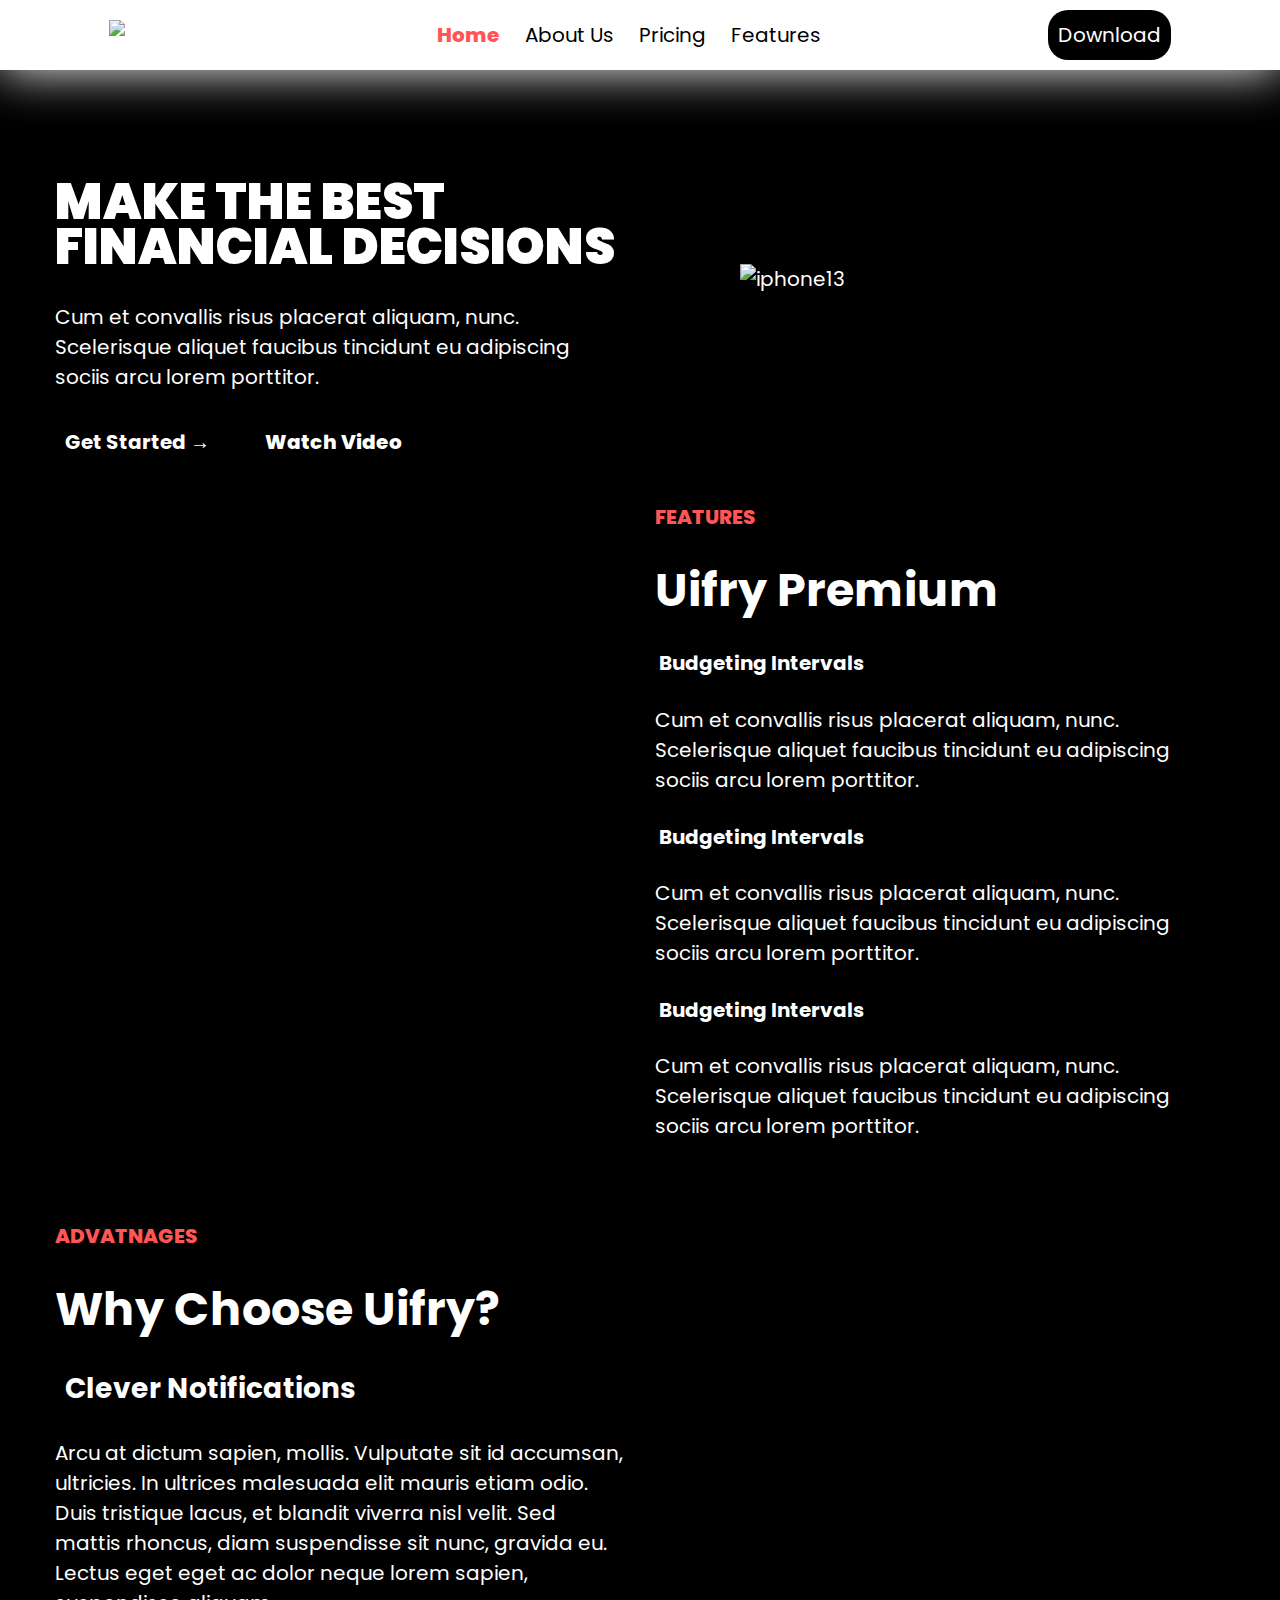
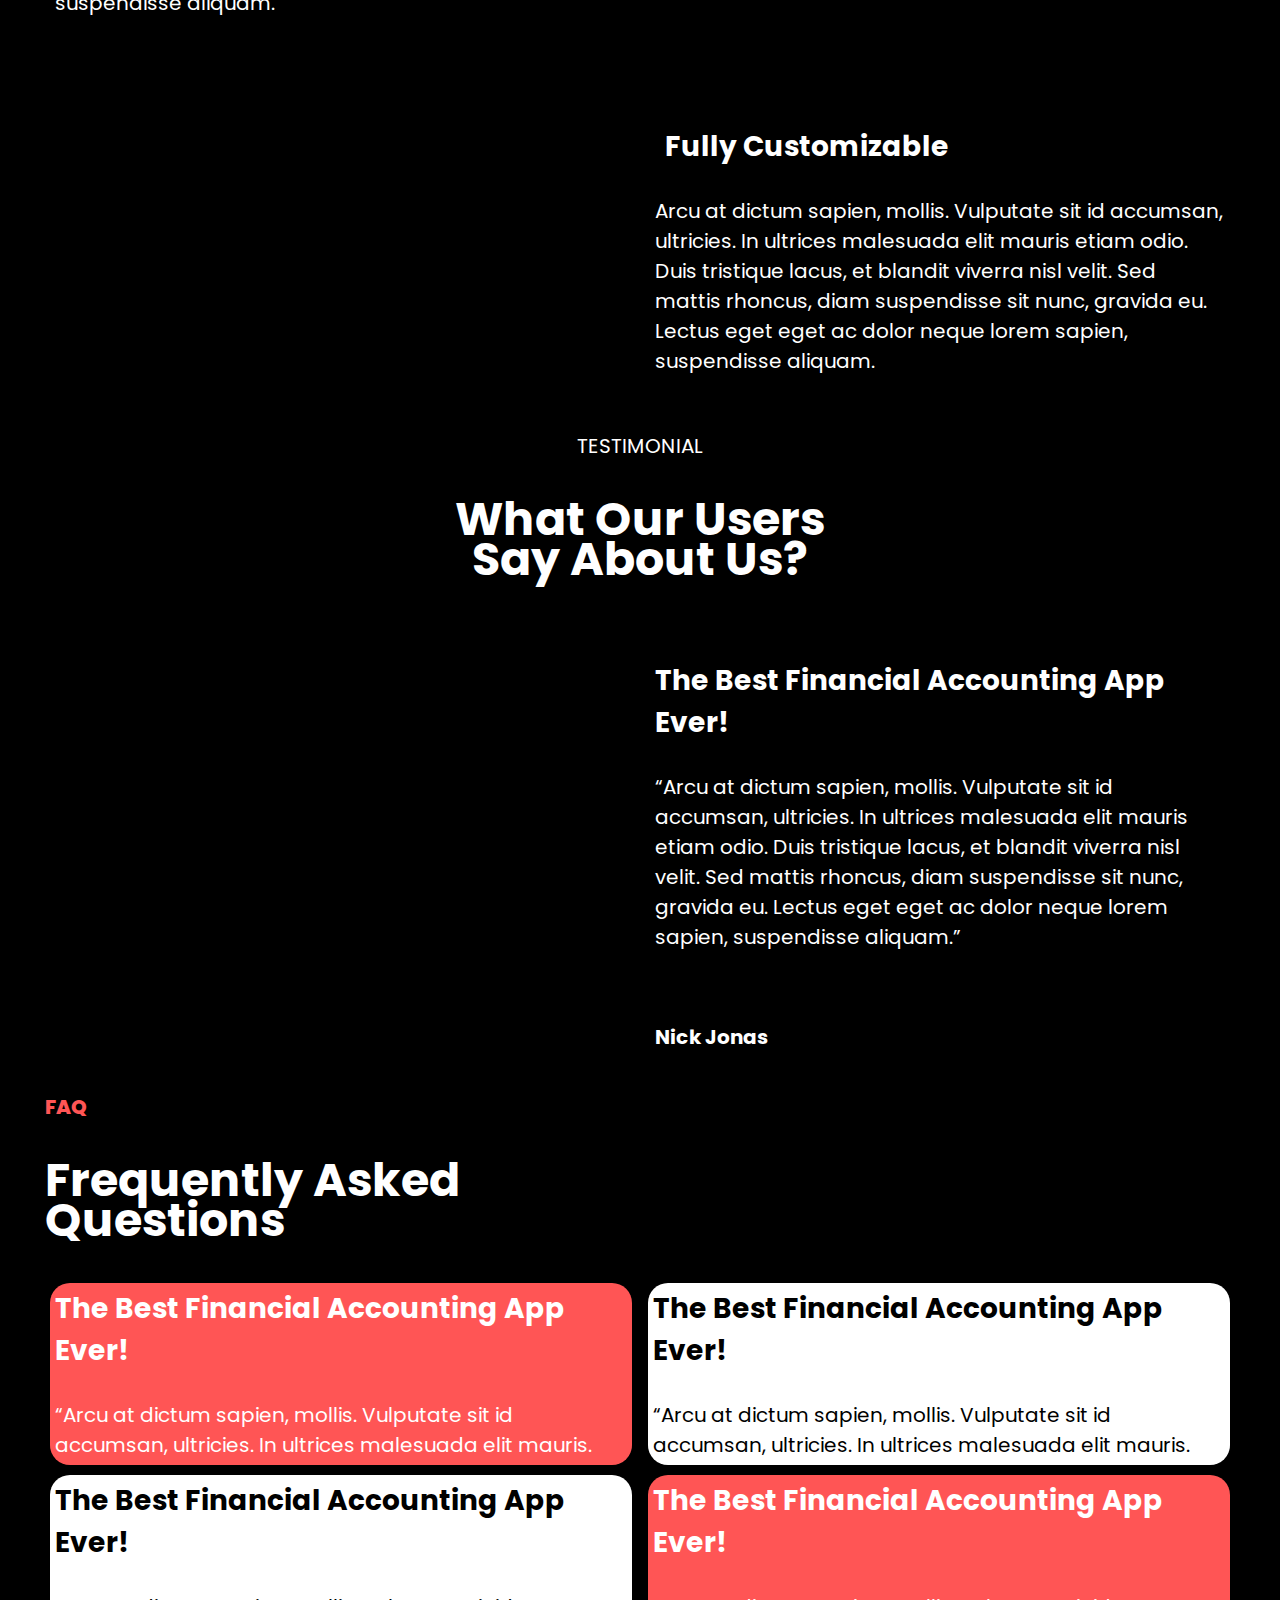
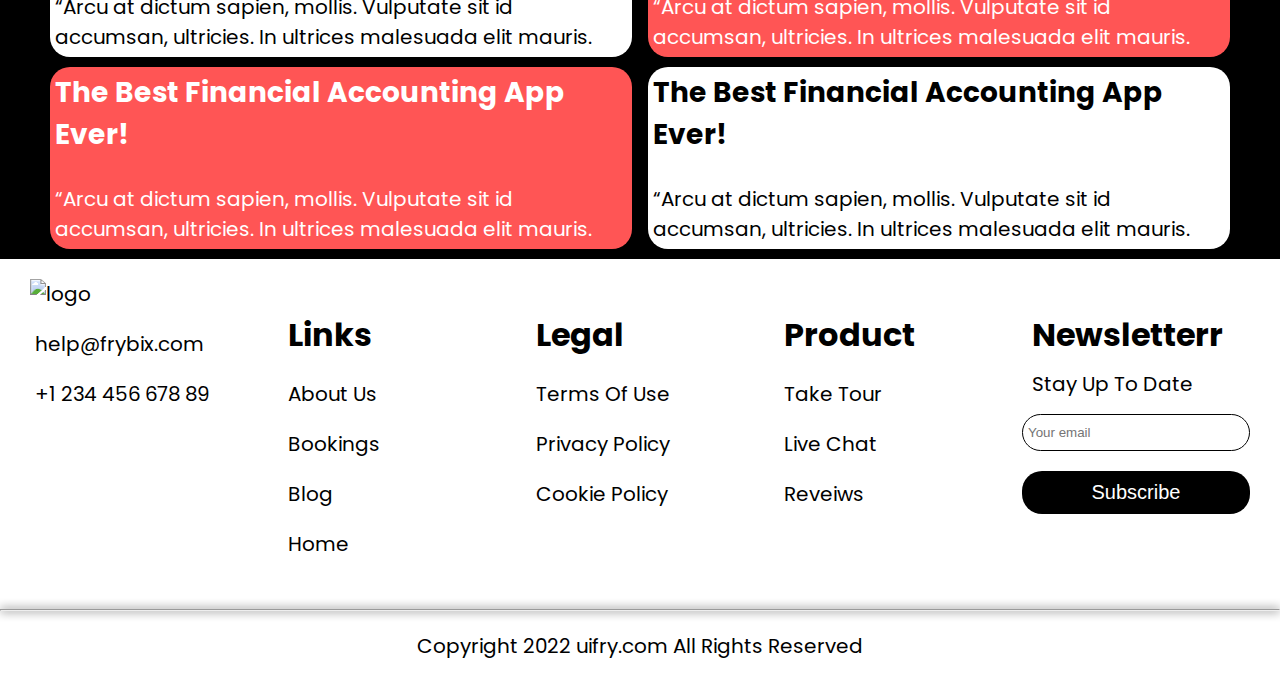
==== commit 6f265e0b: "nova atualização" ====
--- a/landingpage/index.html
+++ b/landingpage/index.html
@@ -177,8 +177,7 @@
             </div>
         </div>
         <hr>
-        <p class="copycent">Copyright 2022 uifry.com all rights reserved</p>
+        <p class="copycent">Copyright 2022 uifry.com All Rights Reserved</p>
     </footer>
-    
 </body>
 </html>--- a/landingpage/style.css
+++ b/landingpage/style.css
@@ -206,7 +206,7 @@
     margin-bottom: 0;
 }
 
-/* FOOTER*/
+/*FOOTER*/
 
 footer {
     background-color: var(--color02);
